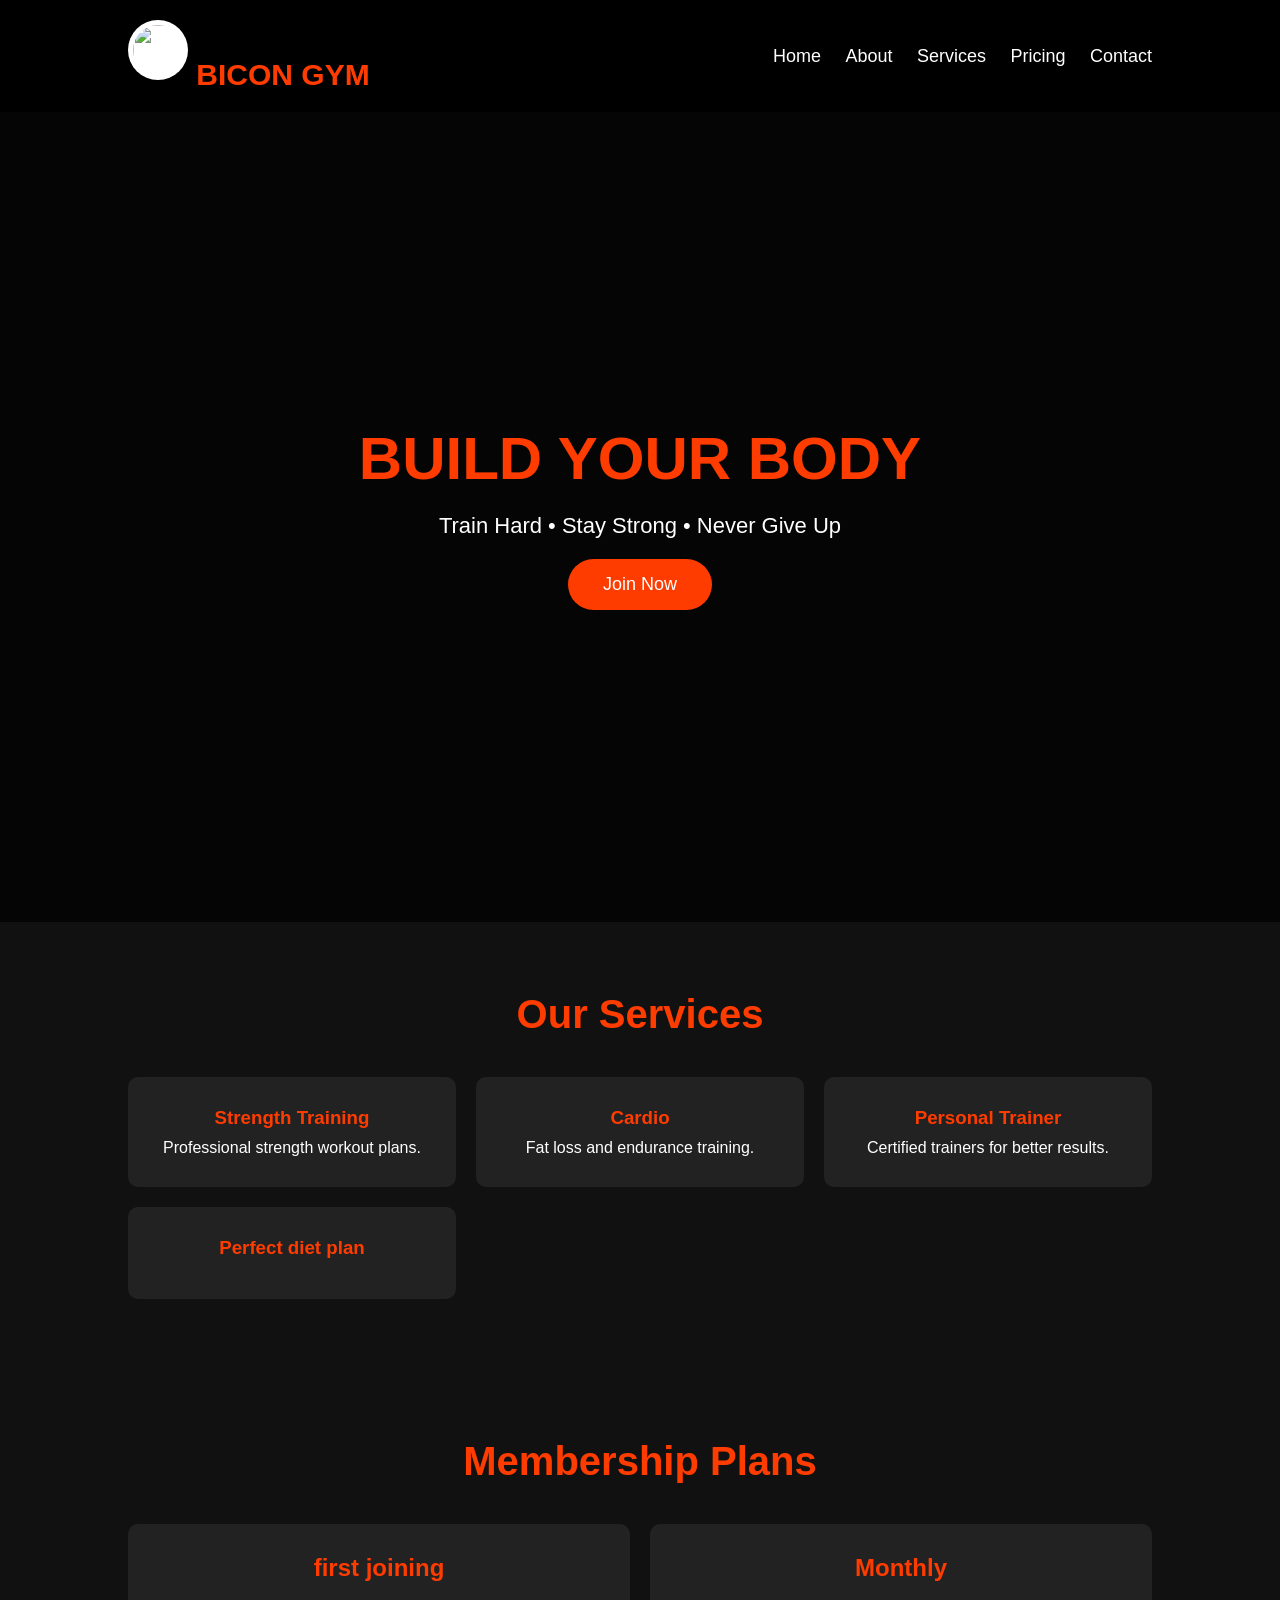
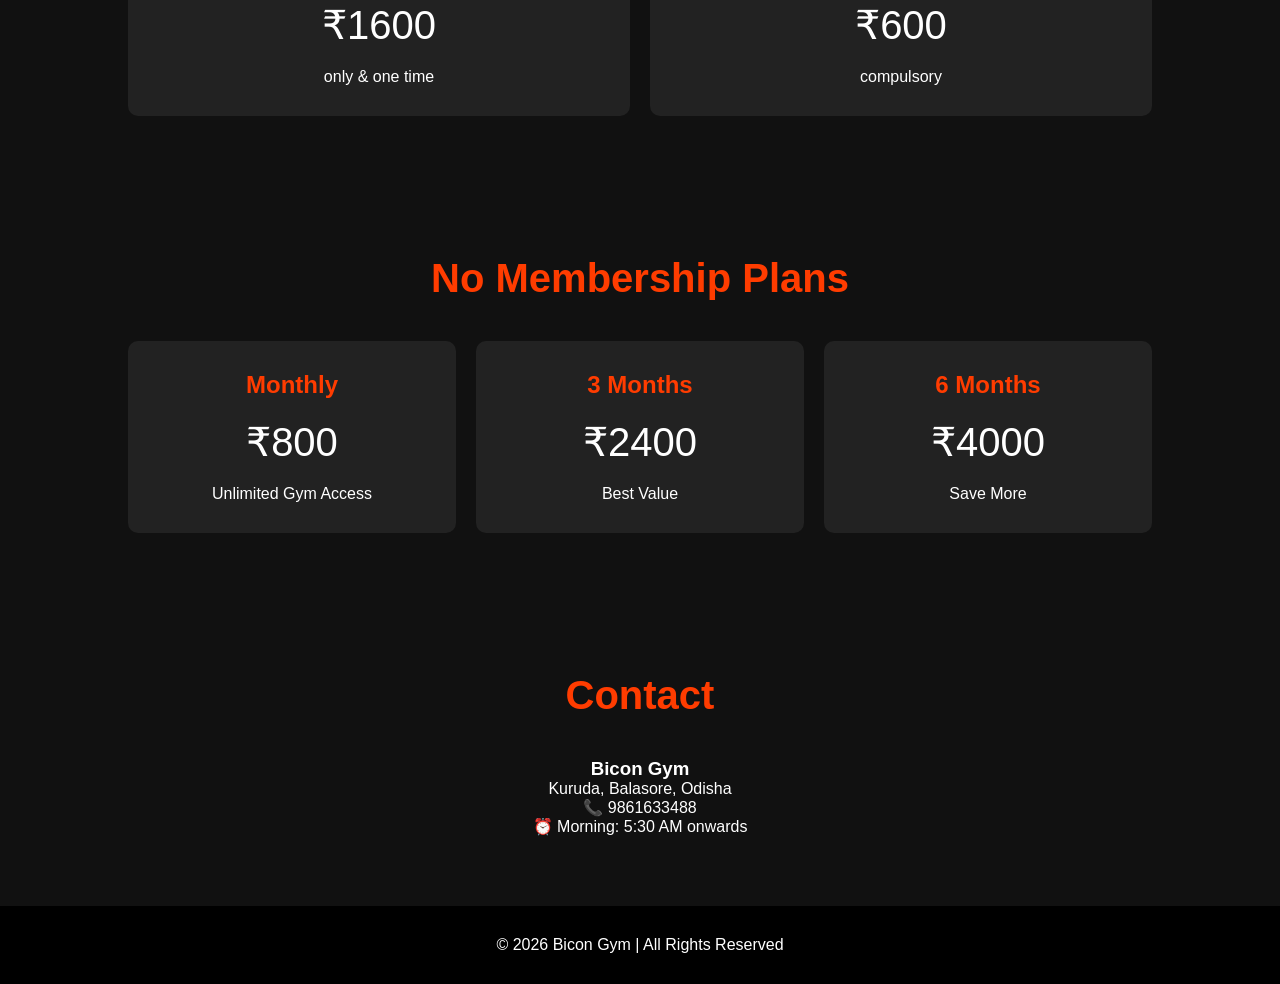
==== index.html @ cdd997c8 "rename index.html.html to index,html" ====
<!DOCTYPE html>
<html lang="en">
<head>
<meta charset="UTF-8">
<meta name="viewport" content="width=device-width, initial-scale=1.0">
<title>Bicon Gym</title>

<style>
*{
    margin:0;
    padding:0;
    box-sizing:border-box;
    font-family:Arial,sans-serif;
}

body{
    background:#111;
    color:#fff;
}

header{
    background:#000;
    padding:20px 10%;
    display:flex;
    justify-content:space-between;
    align-items:center;
}

.logo{
    font-size:30px;
    font-weight:bold;
    color:#ff3c00;
}

nav a{
    color:white;
    text-decoration:none;
    margin-left:20px;
    font-size:18px;
}

.hero{
    height:90vh;
    display:flex;
    justify-content:center;
    align-items:center;
    text-align:center;
    background:linear-gradient(rgba(0,0,0,.7),rgba(0,0,0,.7)),
    url('https://images.unsplash.com/photo-1517836357463-d25dfeac3438?auto=format&fit=crop&w=1400&q=80');
    background-size:cover;
    background-position:center;
}

.hero h1{
    font-size:60px;
    color:#ff3c00;
}

.hero p{
    margin:20px 0;
    font-size:22px;
}

.btn{
    display:inline-block;
    padding:15px 35px;
    background:#ff3c00;
    color:#fff;
    text-decoration:none;
    border-radius:30px;
    font-size:18px;
}

section{
    padding:70px 10%;
}

.title{
    text-align:center;
    color:#ff3c00;
    margin-bottom:40px;
    font-size:40px;
}

.cards{
    display:grid;
    grid-template-columns:repeat(auto-fit,minmax(250px,1fr));
    gap:20px;
}

.card{
    background:#222;
    padding:30px;
    border-radius:10px;
    text-align:center;
}

.card h3{
    color:#ff3c00;
    margin-bottom:10px;
}

.pricing{
    display:grid;
    grid-template-columns:repeat(auto-fit,minmax(250px,1fr));
    gap:20px;
}

.plan{
    background:#222;
    padding:30px;
    text-align:center;
    border-radius:10px;
}

.plan h2{
    color:#ff3c00;
}

.price{
    font-size:40px;
    margin:20px 0;
}

footer{
    background:#000;
    text-align:center;
    padding:30px;
}
.logo img{
    width:60px;
    height:60px;
    object-fit:contain;
    background:white;
    padding:5px;
    border-radius:50%;
}
/* Mobile Responsive */

@media (max-width: 768px){

header{
    flex-direction:column;
    padding:15px;
}

.logo{
    margin-bottom:15px;
}

nav{
    display:flex;
    flex-wrap:wrap;
    justify-content:center;
    gap:10px;
}

nav a{
    margin:5px;
    font-size:16px;
}

.hero{
    height:70vh;
    padding:20px;
}

.hero h1{
    font-size:35px;
}

.hero p{
    font-size:18px;
}

.cards,
.pricing{
    grid-template-columns:1fr;
}

.title{
    font-size:30px;
}

.btn{
    padding:12px 25px;
    font-size:16px;
}

.logo img{
    width:50px;
    height:50px;
}
</style>

<meta name="viewport" content="width=device-width, initial-scale=1.0">

</head>

<body>

<header>

<div class="logo">
<img src="logo-bicon.jpEg">

<span>BICON GYM</span>

</div>

<nav>
<a href="#">Home</a>
<a href="#">About</a>
<a href="#">Services</a>
<a href="#">Pricing</a>
<a href="#">Contact</a>
</nav>

</header>

<section class="hero">

<div>

<h1>BUILD YOUR BODY</h1>

<p>Train Hard • Stay Strong • Never Give Up</p>

<a href="#" class="btn">Join Now</a>

</div>

</section>

<section>

<h2 class="title">Our Services</h2>

<div class="cards">

<div class="card">
<h3>Strength Training</h3>
<p>Professional strength workout plans.</p>
</div>

<div class="card">
<h3>Cardio</h3>
<p>Fat loss and endurance training.</p>
</div>

<div class="card">
<h3>Personal Trainer</h3>
<p>Certified trainers for better results.</p>
</div>

<div class="card">
<h3>Perfect diet plan</h3>
</div>

</div>

</section>
<section>

<h2 class="title">Membership Plans</h2>

<div class="pricing">

<div class="plan">
<h2>first joining</h2>		
<div class="price">₹1600</div>
<p> only & one time</p>
</div>

<div class="plan">
<h2>Monthly</h2>
<div class="price">₹600</div>
<p>compulsory</p>
</div>


</div>

</section>

<section>

<h2 class="title"> No Membership Plans</h2>

<div class="pricing">

<div class="plan">
<h2>Monthly</h2>
<div class="price">₹800</div>
<p>Unlimited Gym Access</p>
</div>

<div class="plan">
<h2>3 Months</h2>
<div class="price">₹2400</div>
<p>Best Value</p>
</div>

<div class="plan">
<h2>6 Months</h2>
<div class="price">₹4000</div>
<p>Save More</p>
</div>

</div>

</section>

<section>

<h2 class="title">Contact</h2>

<center>

<h3>Bicon Gym</h3>

<p>Kuruda, Balasore, Odisha</p>

<p>📞 9861633488</p>

<p>⏰ Morning: 5:30 AM onwards</p>

</center>

</section>

<footer>

<p>© 2026 Bicon Gym | All Rights Reserved</p>

</footer>

</body>
</html>
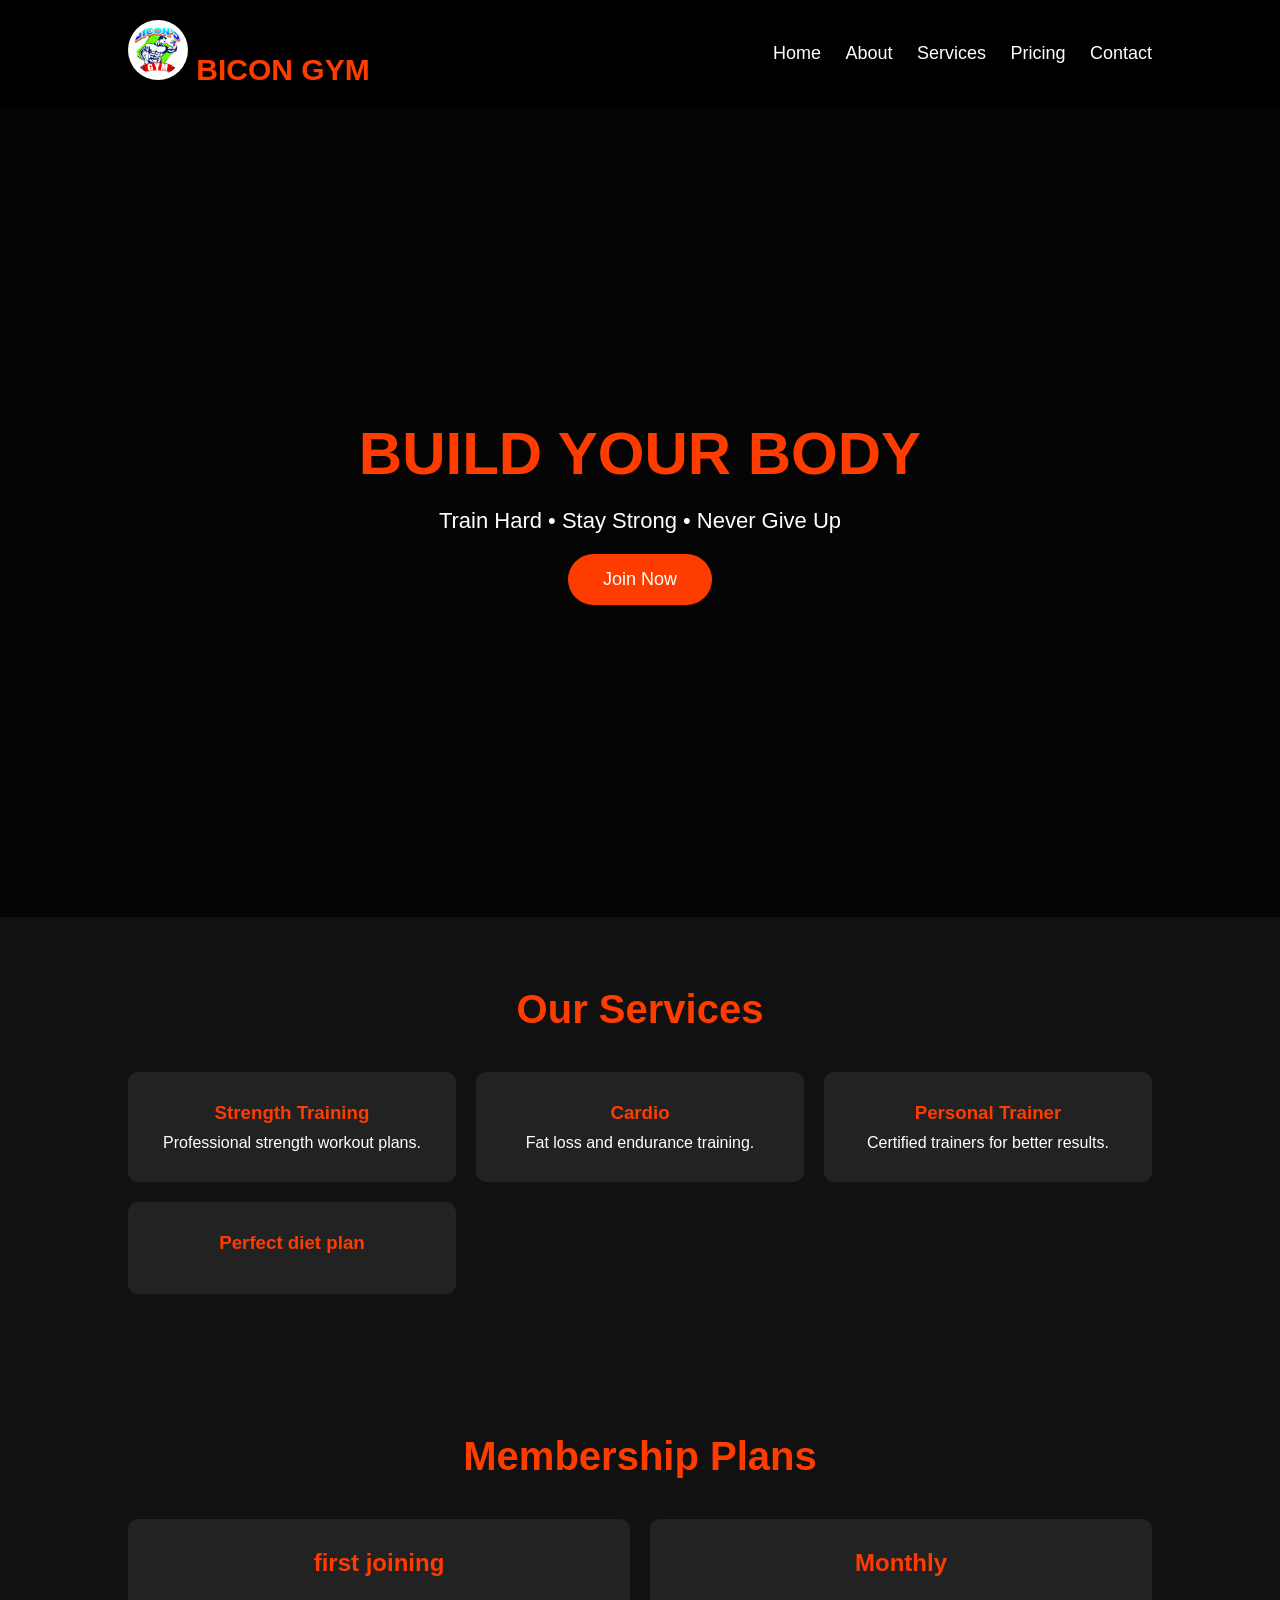
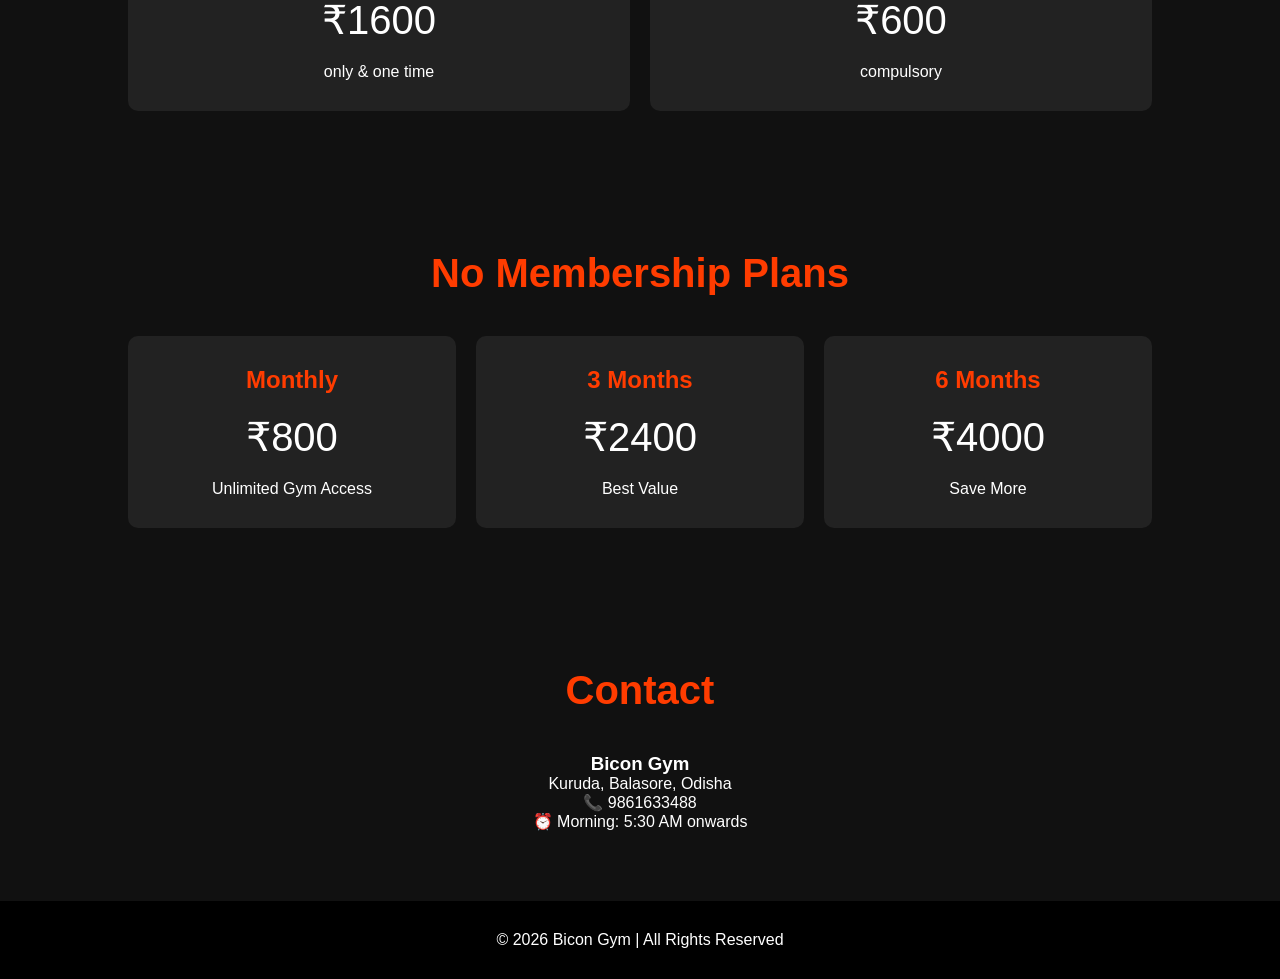
==== commit e7388113: "Update index.html" ====
--- a/index.html
+++ b/index.html
@@ -191,6 +191,8 @@
     width:50px;
     height:50px;
 }
+
+}
 </style>
 
 <meta name="viewport" content="width=device-width, initial-scale=1.0">
@@ -202,7 +204,7 @@
 <header>
 
 <div class="logo">
-<img src="logo-bicon.jpEg">
+<img src="logo-bicon.jpeg">
 
 <span>BICON GYM</span>
 
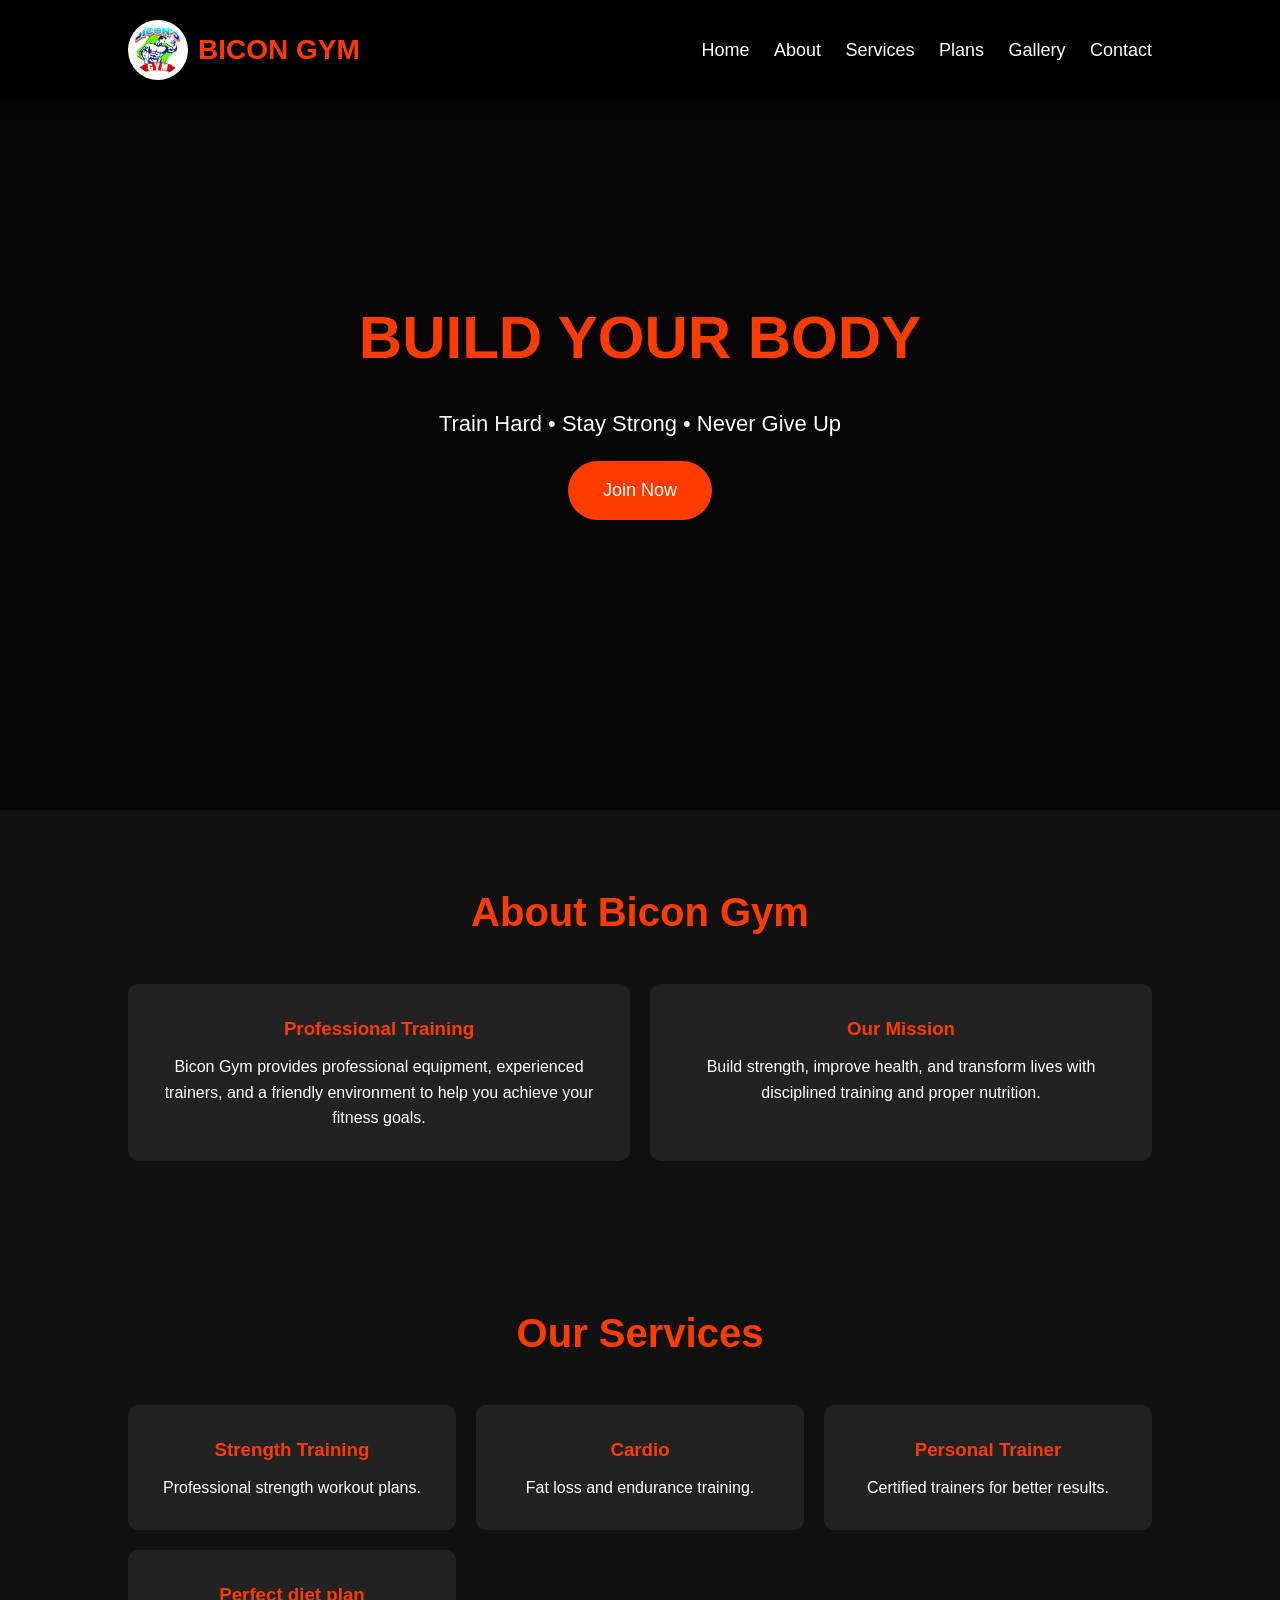
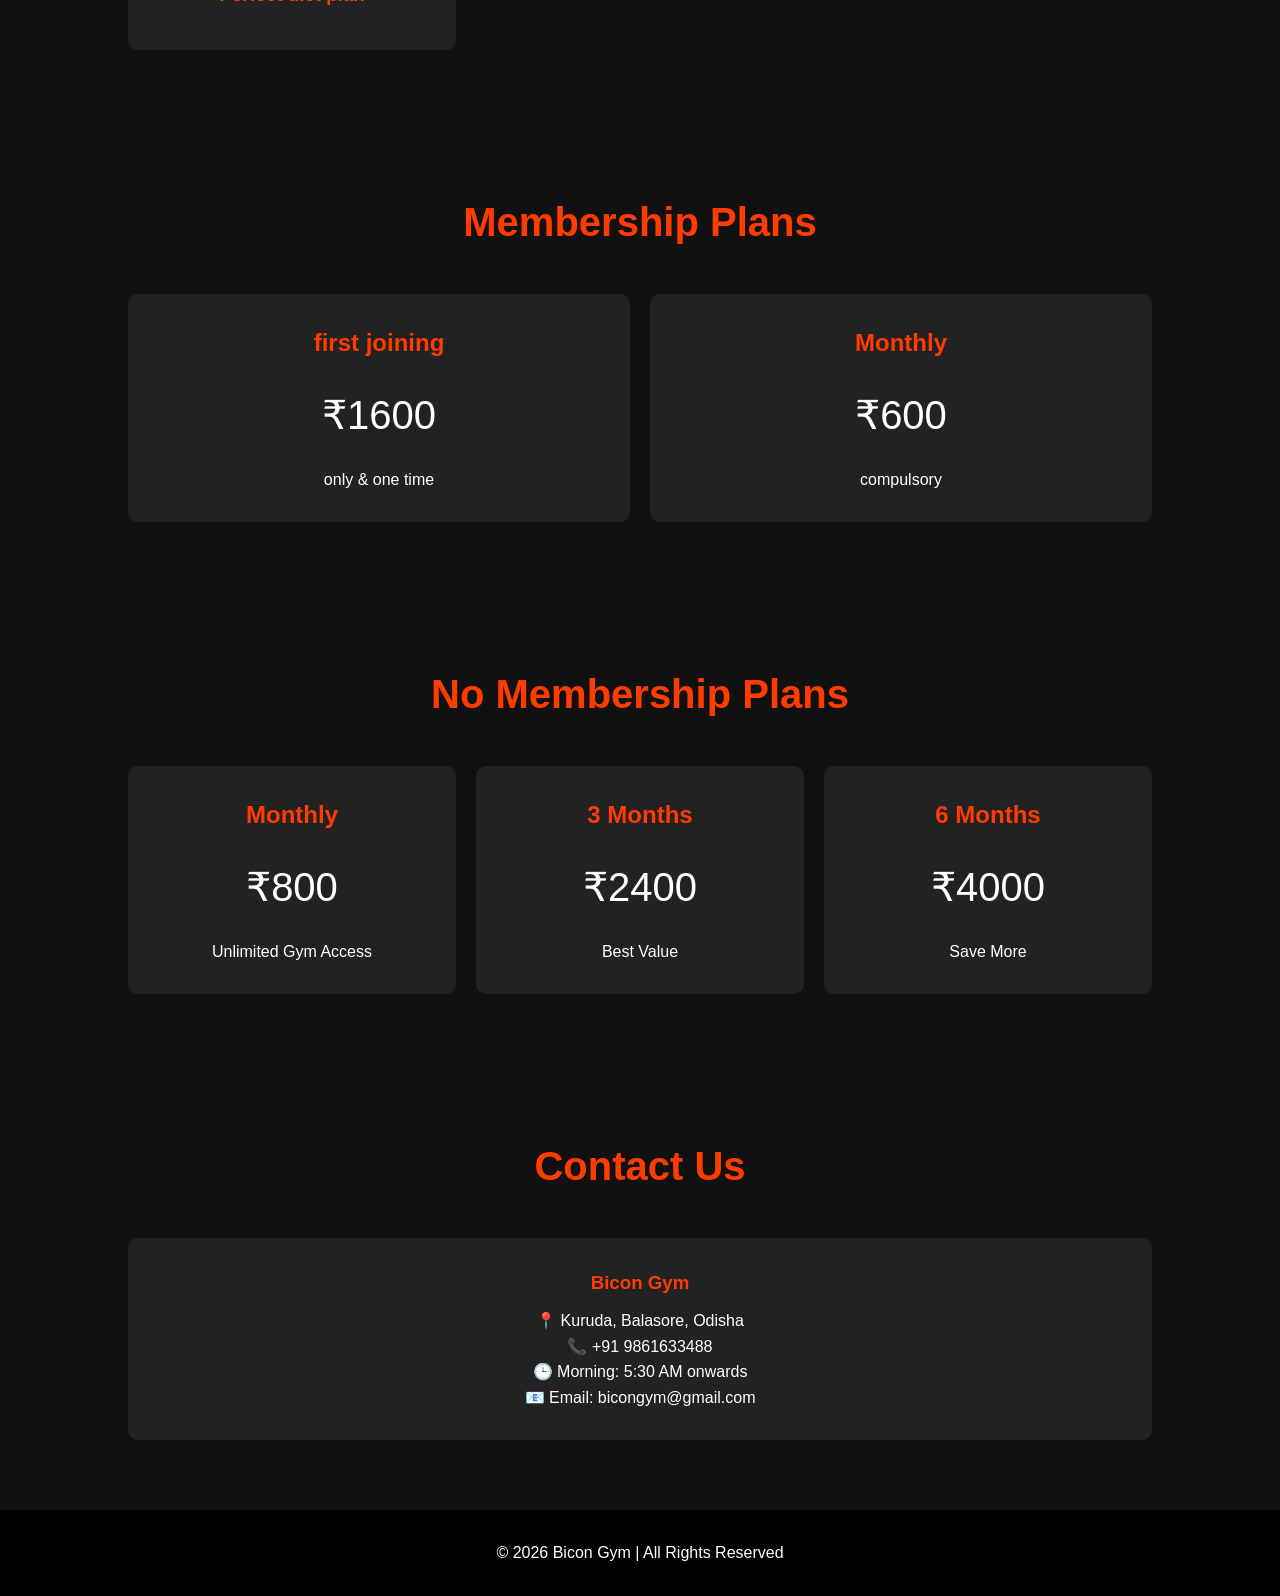
==== commit 5418adff: "update index.html and join.html and add fire base.js and style.css" ====
--- a/index.html
+++ b/index.html
@@ -1,6 +1,7 @@
 <!DOCTYPE html>
 <html lang="en">
 <head>
+<link rel="stylesheet" href="style.css">
 <meta charset="UTF-8">
 <meta name="viewport" content="width=device-width, initial-scale=1.0">
 <title>Bicon Gym</title>
@@ -200,38 +201,52 @@
 </head>
 
 <body>
-
 <header>
-
-<div class="logo">
-<img src="logo-bicon.jpeg">
-
-<span>BICON GYM</span>
-
-</div>
-
-<nav>
-<a href="#">Home</a>
-<a href="#">About</a>
-<a href="#">Services</a>
-<a href="#">Pricing</a>
-<a href="#">Contact</a>
-</nav>
-
+    <div class="logo">
+        <img src="logo-bicon.jpeg" alt="Bicon Gym Logo">
+        <span>BICON GYM</span>
+    </div>
+
+    <nav>
+        <a href="#home">Home</a>
+        <a href="#about">About</a>
+        <a href="#services">Services</a>
+        <a href="#plans">Plans</a>
+        <a href="#gallery">Gallery</a>
+        <a href="#contact">Contact</a>
+    </nav>
 </header>
 
-<section class="hero">
-
-<div>
-
-<h1>BUILD YOUR BODY</h1>
-
-<p>Train Hard • Stay Strong • Never Give Up</p>
-
-<a href="#" class="btn">Join Now</a>
-
-</div>
-
+<section class="hero" id="home">
+    <div>
+        <h1>BUILD YOUR BODY</h1>
+        <p>Train Hard • Stay Strong • Never Give Up</p>
+
+        <a href="join.html" class="btn">Join Now</a>
+    </div>
+</section>
+
+<section id="about">
+    <h2 class="title">About Bicon Gym</h2>
+
+    <div class="cards">
+        <div class="card">
+            <h3>Professional Training</h3>
+            <p>
+                Bicon Gym provides professional equipment,
+                experienced trainers, and a friendly environment
+                to help you achieve your fitness goals.
+            </p>
+        </div>
+
+        <div class="card">
+            <h3>Our Mission</h3>
+            <p>
+                Build strength, improve health, and transform lives
+                with disciplined training and proper nutrition.
+            </p>
+        </div>
+    </div>
 </section>
 
 <section>
@@ -313,24 +328,25 @@
 
 </section>
 
-<section>
-
-<h2 class="title">Contact</h2>
-
-<center>
+<section id="contact">
+
+<h2 class="title">Contact Us</h2>
+
+<div class="card">
 
 <h3>Bicon Gym</h3>
 
-<p>Kuruda, Balasore, Odisha</p>
-
-<p>📞 9861633488</p>
-
-<p>⏰ Morning: 5:30 AM onwards</p>
-
-</center>
-
-</section>
-
+<p>📍 Kuruda, Balasore, Odisha</p>
+
+<p>📞 +91 9861633488</p>
+
+<p>🕒 Morning: 5:30 AM onwards</p>
+
+<p>📧 Email: bicongym@gmail.com</p>
+
+</div>
+
+</section>
 <footer>
 
 <p>© 2026 Bicon Gym | All Rights Reserved</p>
--- a/style.css
+++ b/style.css
@@ -0,0 +1,184 @@
+*{
+    margin:0;
+    padding:0;
+    box-sizing:border-box;
+    font-family:Arial,Helvetica,sans-serif;
+}
+
+body{
+    background:#111;
+    color:#fff;
+    line-height:1.6;
+}
+
+header{
+    position:fixed;
+    top:0;
+    left:0;
+    width:100%;
+    background:#000;
+    display:flex;
+    justify-content:space-between;
+    align-items:center;
+    padding:15px 8%;
+    z-index:1000;
+    box-shadow:0 3px 10px rgba(0,0,0,.4);
+}
+
+.logo{
+    display:flex;
+    align-items:center;
+    gap:10px;
+}
+
+.logo img{
+    width:60px;
+    height:60px;
+    border-radius:50%;
+    background:#fff;
+    object-fit:contain;
+    padding:5px;
+}
+
+.logo span{
+    font-size:28px;
+    color:#ff3c00;
+    font-weight:bold;
+}
+
+nav a{
+    color:#fff;
+    text-decoration:none;
+    margin-left:25px;
+    transition:.3s;
+}
+
+nav a:hover{
+    color:#ff3c00;
+}
+
+.hero{
+    height:100vh;
+    background:linear-gradient(rgba(0,0,0,.6),rgba(0,0,0,.7)),
+    url("gym-bg.jpg") center/cover no-repeat;
+    display:flex;
+    justify-content:center;
+    align-items:center;
+    text-align:center;
+    padding:20px;
+}
+
+.hero h1{
+    font-size:65px;
+    color:#ff3c00;
+}
+
+.hero p{
+    font-size:22px;
+    margin:20px 0;
+}
+
+.btn{
+    display:inline-block;
+    padding:15px 40px;
+    background:#ff3c00;
+    color:#fff;
+    text-decoration:none;
+    border-radius:30px;
+    transition:.3s;
+}
+
+.btn:hover{
+    background:#ff5722;
+}
+
+section{
+    padding:100px 8%;
+}
+
+.title{
+    text-align:center;
+    color:#ff3c00;
+    font-size:40px;
+    margin-bottom:40px;
+}
+
+.cards{
+    display:grid;
+    grid-template-columns:repeat(auto-fit,minmax(250px,1fr));
+    gap:25px;
+}
+
+.card{
+    background:#222;
+    border-radius:15px;
+    padding:30px;
+    text-align:center;
+    transition:.3s;
+}
+
+.card:hover{
+    transform:translateY(-8px);
+}
+
+.card h3{
+    color:#ff3c00;
+    margin-bottom:15px;
+}
+
+.pricing{
+    display:grid;
+    grid-template-columns:repeat(auto-fit,minmax(250px,1fr));
+    gap:25px;
+}
+
+.plan{
+    background:#222;
+    text-align:center;
+    border-radius:15px;
+    padding:30px;
+}
+
+.plan h2{
+    color:#ff3c00;
+}
+
+.price{
+    font-size:40px;
+    margin:20px 0;
+}
+
+footer{
+    background:#000;
+    text-align:center;
+    padding:30px;
+}
+
+@media(max-width:768px){
+
+header{
+    flex-direction:column;
+}
+
+nav{
+    margin-top:10px;
+}
+
+nav a{
+    display:inline-block;
+    margin:10px;
+}
+
+.hero h1{
+    font-size:40px;
+}
+
+.hero p{
+    font-size:18px;
+}
+
+.title{
+    font-size:30px;
+}
+
+}
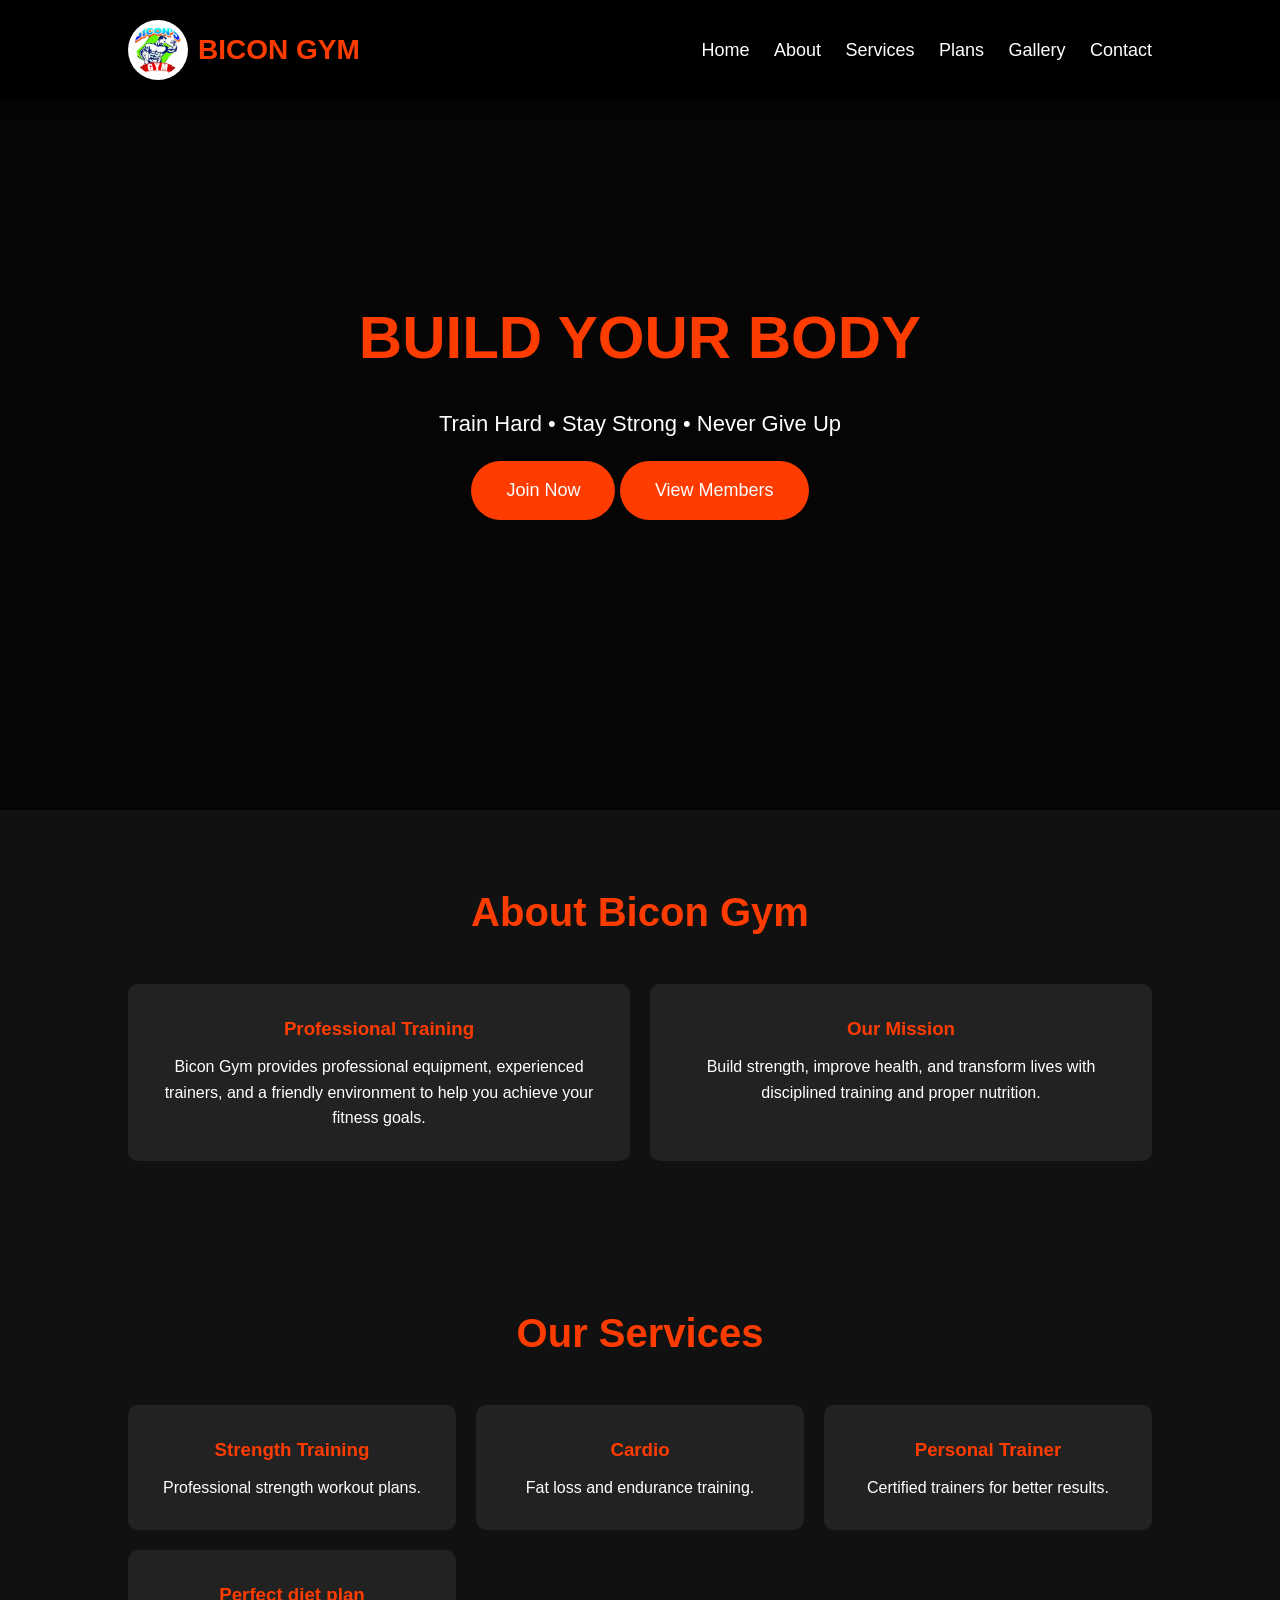
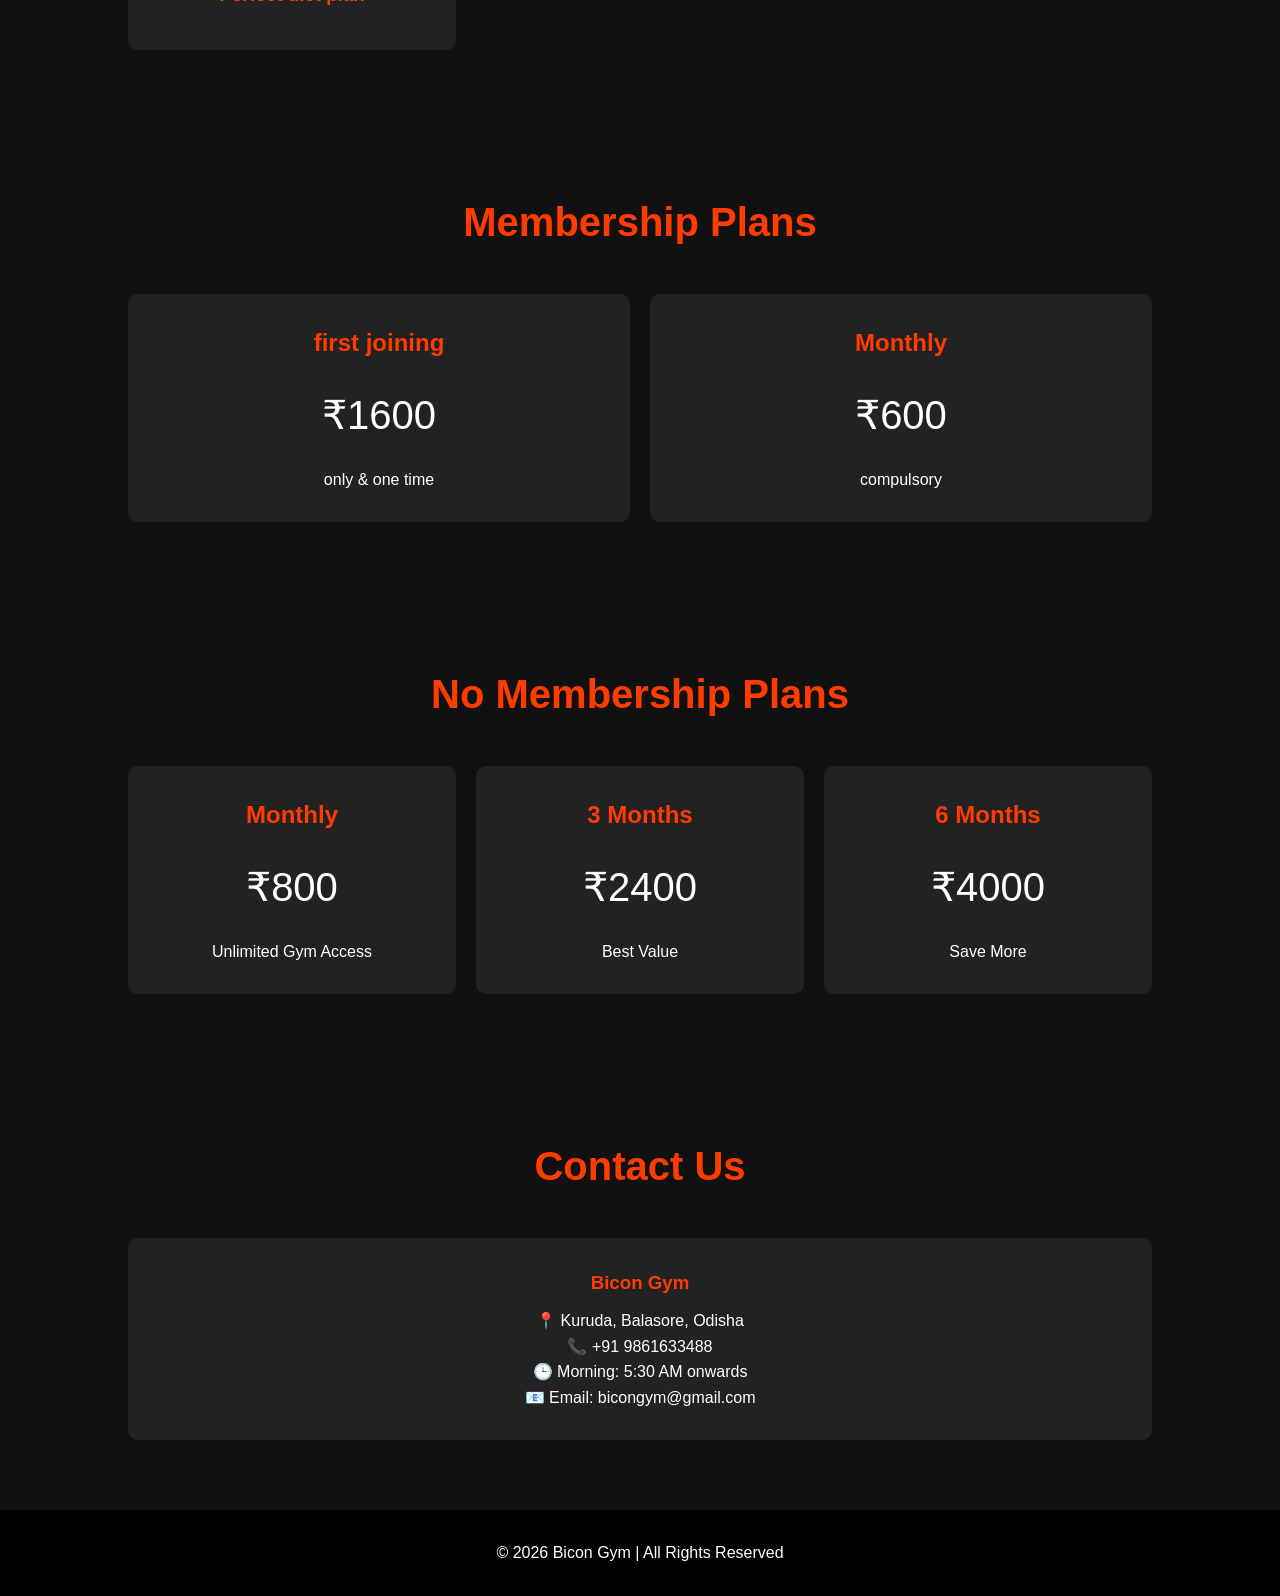
==== commit 71430900: "update index.html" ====
--- a/index.html
+++ b/index.html
@@ -223,6 +223,8 @@
         <p>Train Hard • Stay Strong • Never Give Up</p>
 
         <a href="join.html" class="btn">Join Now</a>
+
+        <a href="members.html" class="btn">View Members</a>
     </div>
 </section>
 
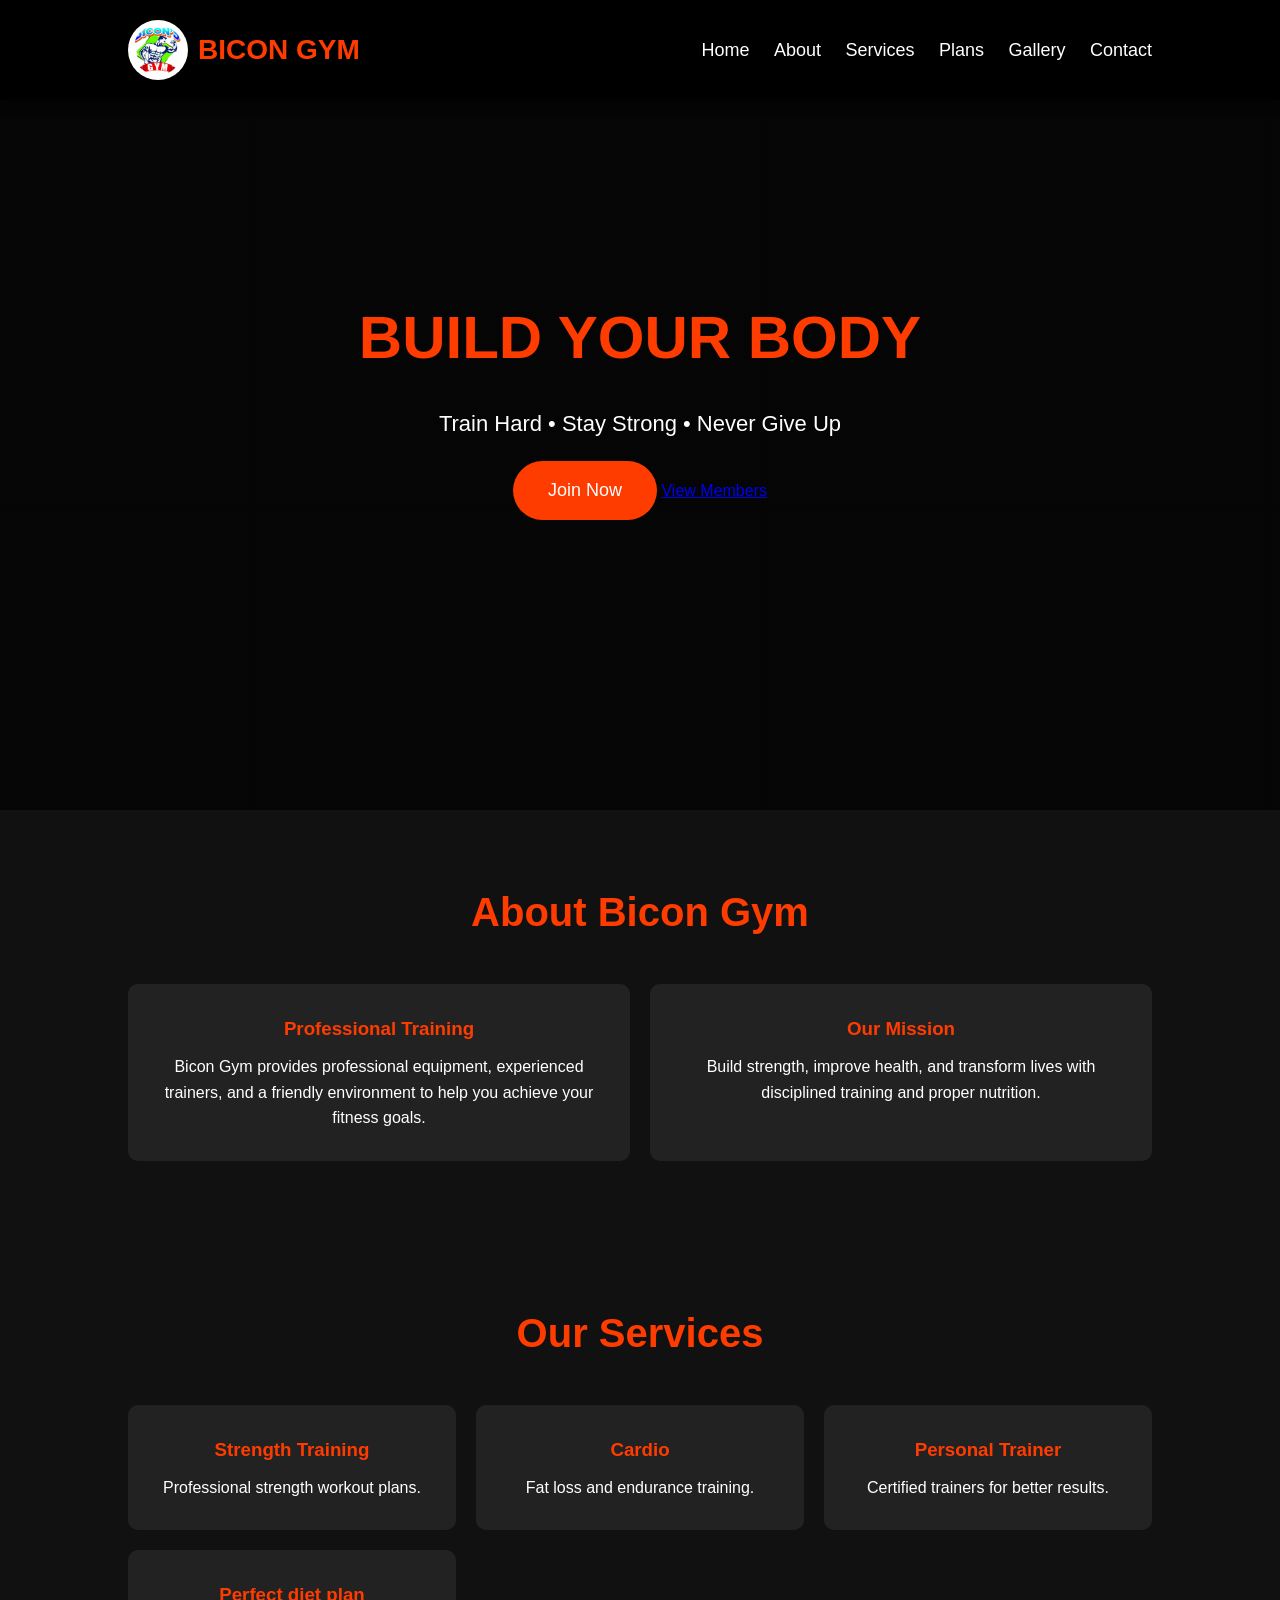
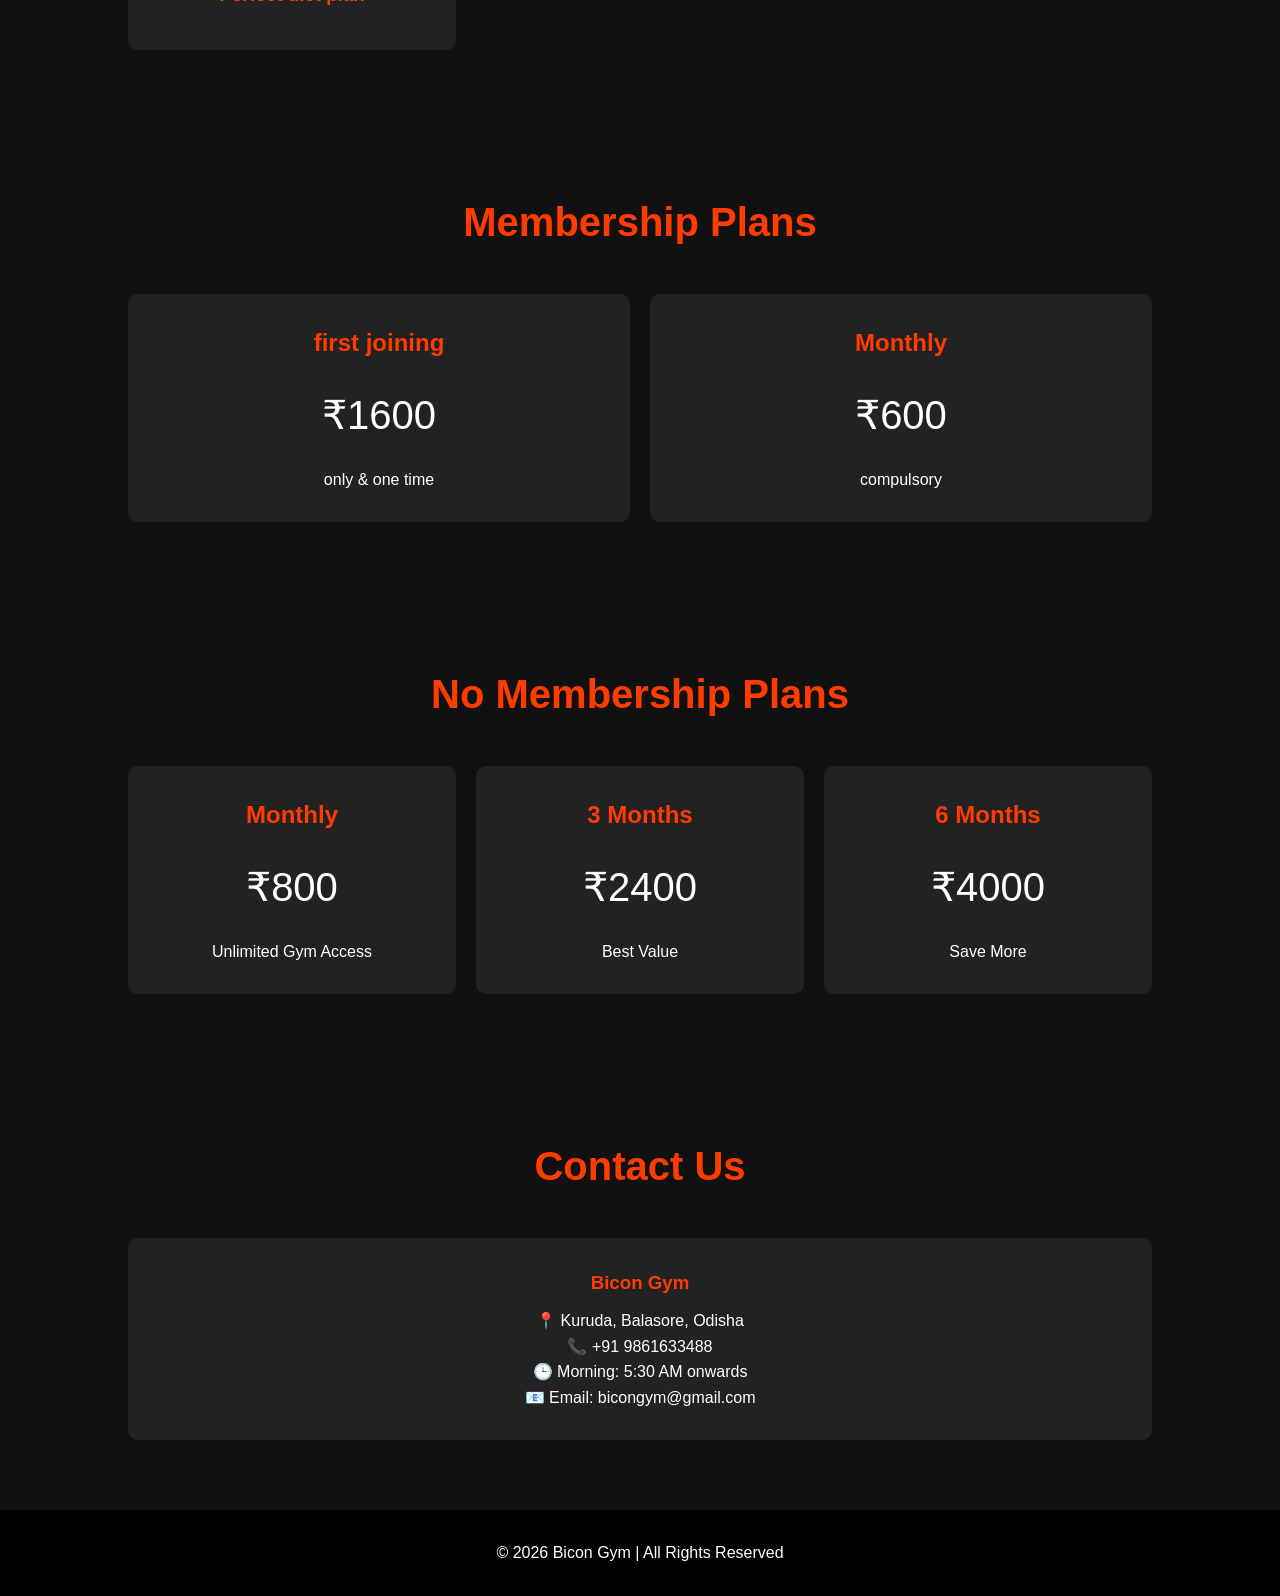
==== commit e9ff5e0e: "update index.html" ====
--- a/index.html
+++ b/index.html
@@ -224,7 +224,7 @@
 
         <a href="join.html" class="btn">Join Now</a>
 
-        <a href="members.html" class="btn">View Members</a>
+        <a href="members.html">View Members</a>
     </div>
 </section>
 
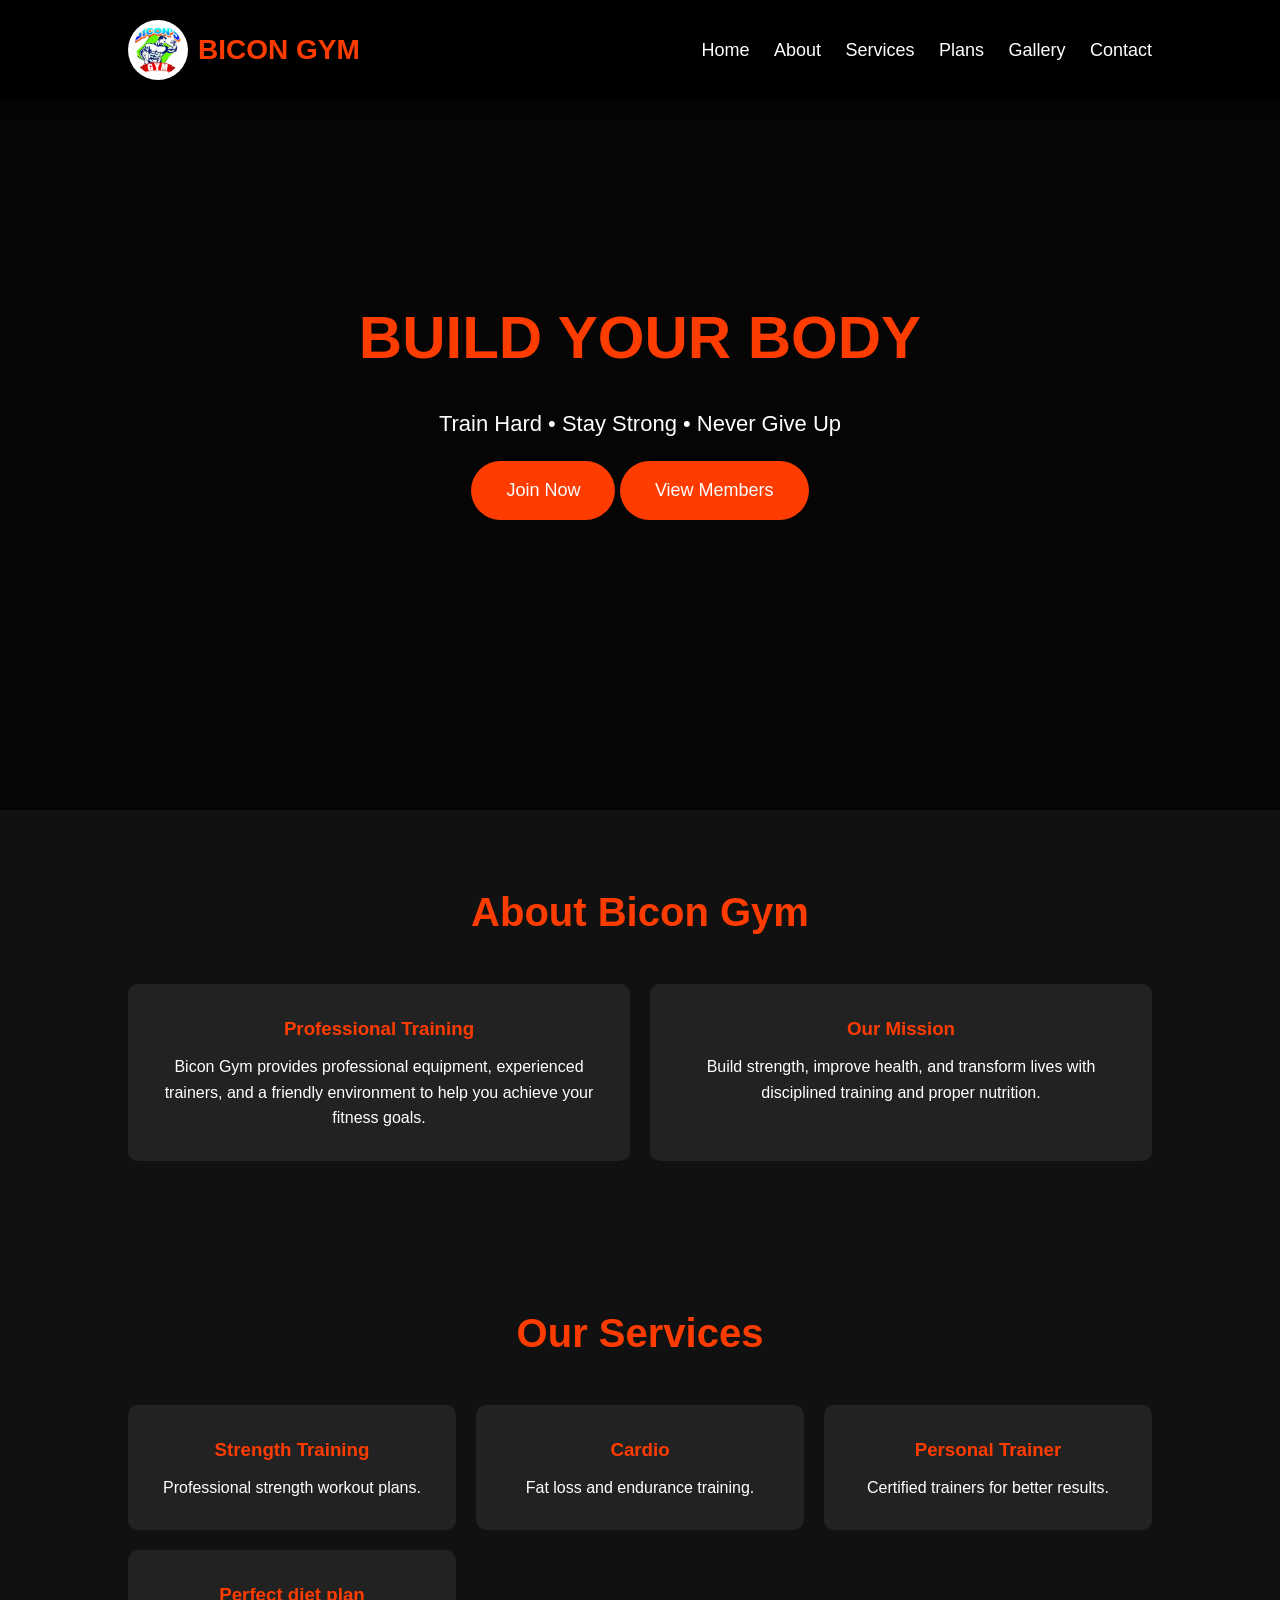
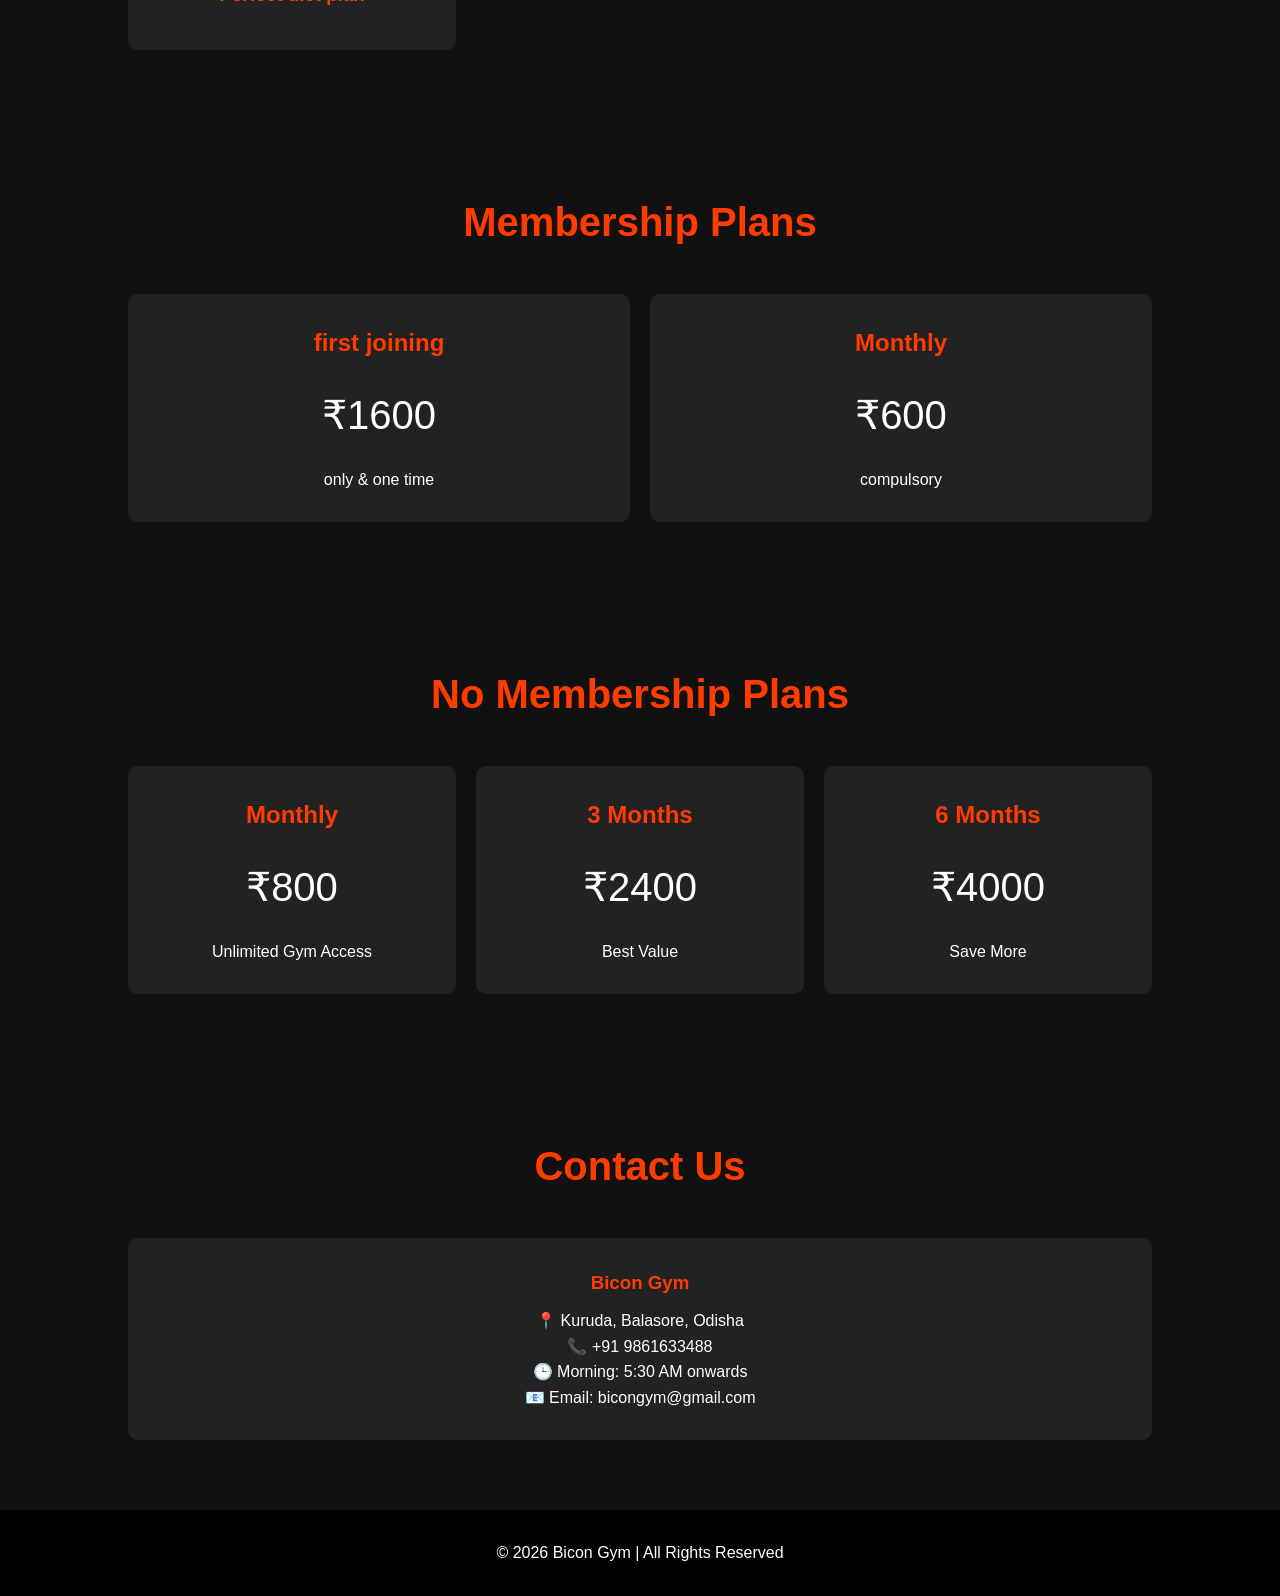
==== commit 13c9ed06: "Update index.html" ====
--- a/index.html
+++ b/index.html
@@ -224,7 +224,7 @@
 
         <a href="join.html" class="btn">Join Now</a>
 
-        <a href="members.html">View Members</a>
+        <a href="members.html" class="btn">View Members</a>
     </div>
 </section>
 
